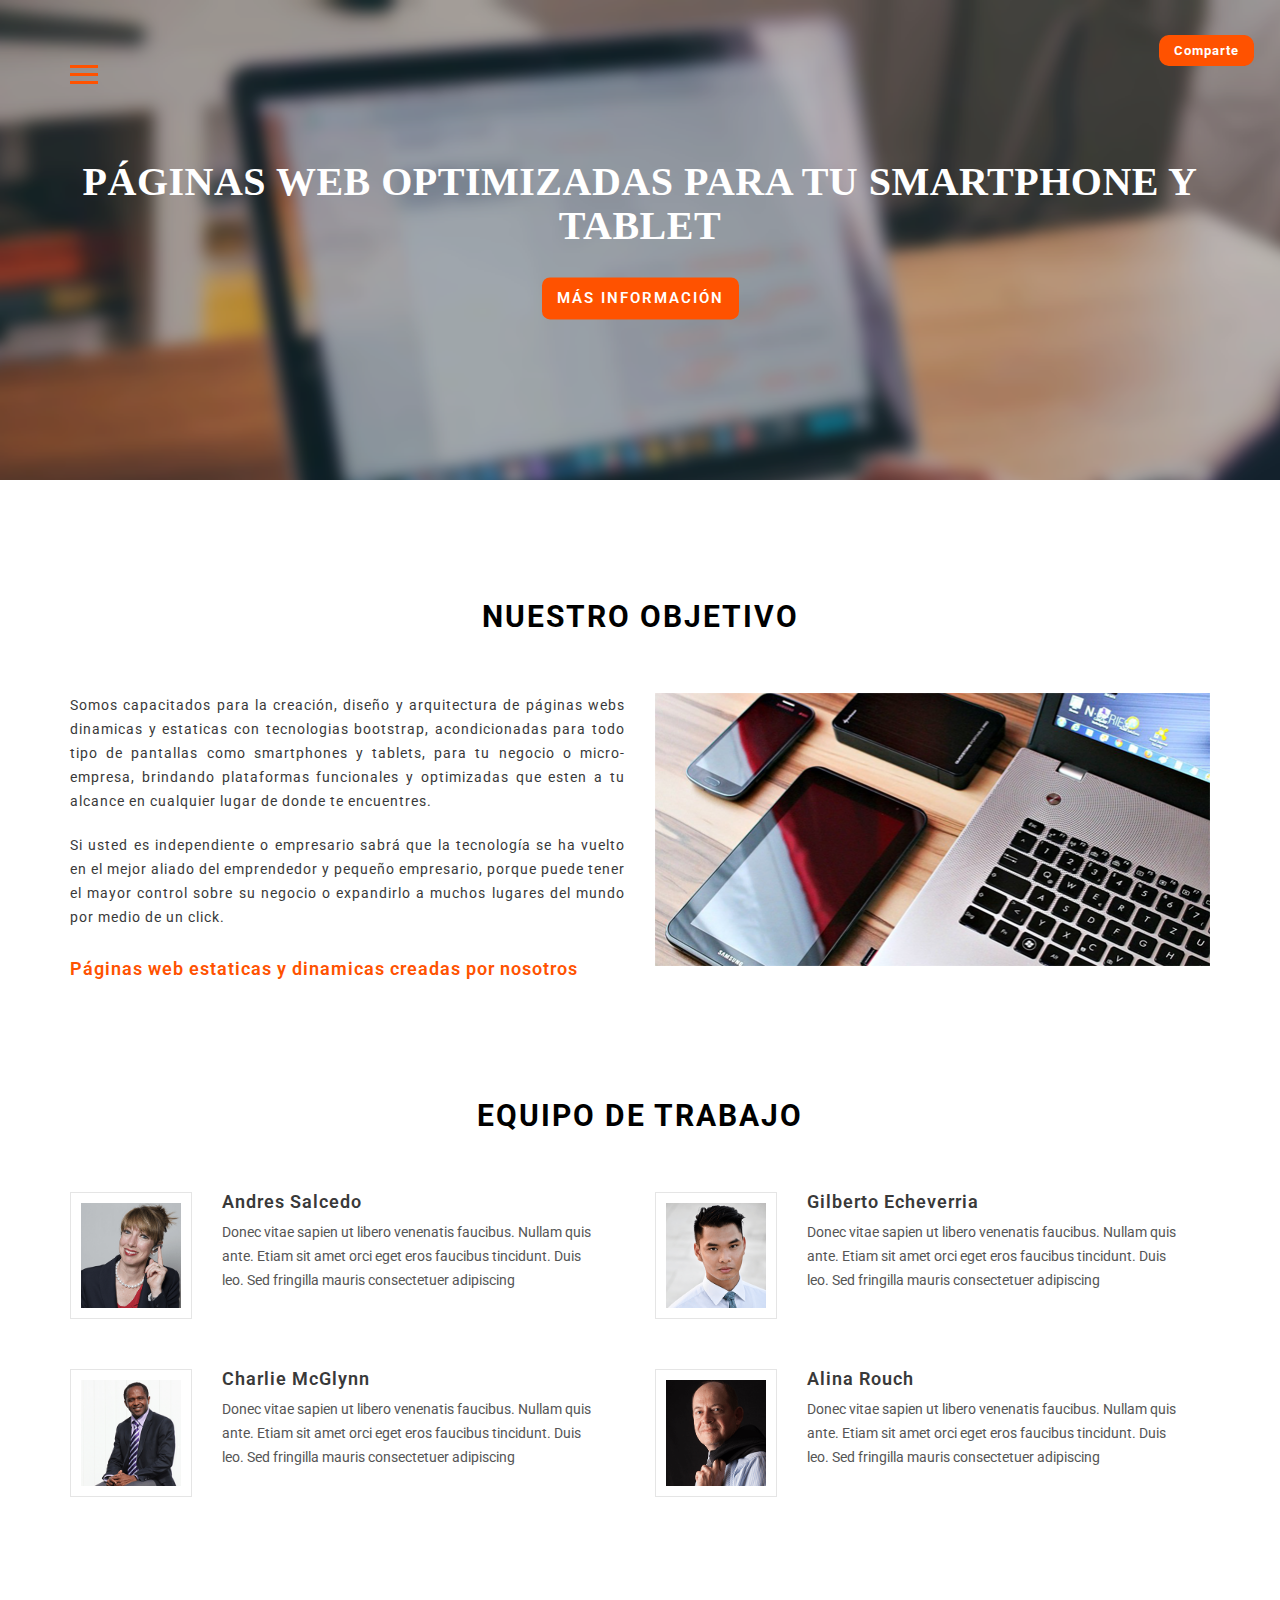
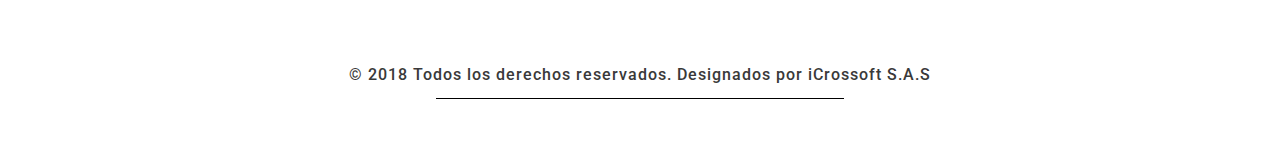
==== about.html @ 191d3e86 "" ====
<!--Template Name: Company iCrossoft S.A.S
File Name: index.html
Author Name: iCrossoft S.A.S-->


<!DOCTYPE html>
<html lang="en">
    <head>
        <meta charset="utf-8">
        <meta http-equiv="X-UA-Compatible" content="IE=edge">
        <meta name="viewport" content="width=device-width, initial-scale=1.0">
        <link rel="icon" href="images/planet.png"/>
        <title>iCrossoft</title>

        <link href="css/scrolling-nav.css" rel="stylesheet" media="all">
        <!-- Bootstrap core CSS -->
        <link href="css/bootstrap.min.css" rel="stylesheet">

        <!-- Custom styles for this template -->
        <link href="css/style.css" rel="stylesheet">
        <link href="css/responsive.css" rel="stylesheet">
        <script src="js/jquery.min.js" type="text/javascript"></script>
        <script src="js/bootstrap.min.js" type="text/javascript"></script>
        <script src="js/custom.js" type="text/javascript"></script>
    </head>
    <body id="myPage">
        <div class="section-page-wrap">
            <div class="share">
                <div class="icon first facebook"><i class="fa fa-facebook"></i></div>
                <div class="icon twitter"><i class="fa fa-twitter"></i></div>
                <div class="icon google-plus"><i class="fa fa-google-plus"></i></div>
                <div class="icon pinterest last"><i class="fa fa-pinterest-p"></i></div>
                <div class="label">Comparte</div>
            </div>
            <header class="top-nav-bar">
                <div id="toggle">
                    <div class="one"></div>
                    <div class="two"></div>
                    <div class="three"></div>
                </div>

                <div id="menu">
                    <ul class="menu-view list-unstyled">
                        <li><a href="index.html"><img src="images/icons/home.png" onmouseover="this.src = 'images/icons/home-hover.png'" onmouseout="this.src = 'images/icons/home.png'"></a></li>
                        <li class="active"><a><img src="images/icons/about-hover.png"></a></li>
                        <li><a href="portfolio.html"><img src="images/icons/portfolio.png" onmouseover="this.src = 'images/icons/portfolio-hover.png'" onmouseout="this.src = 'images/icons/portfolio.png'"></a></li>
                        <li><a href="contact.html"><img src="images/icons/contact.png" onmouseover="this.src = 'images/icons/contact-hover.png'" onmouseout="this.src = 'images/icons/contact.png'"></a></li>
                    </ul>
                </div>

            </header>
            <div class="banner-full-image">
                <div class="banner-title">
                    <h2 style="color: white; font-size: 40px;"><b><font FACE="trebuchet MS">PÁGINAS WEB OPTIMIZADAS PARA TU SMARTPHONE Y TABLET</font></b></h2><br><br>
                    <a class="btn btn-primary" href="#about">Más información</a>
                </div>
            </div>

            <!-------------About----------->
            <section id="about" class="section-padding">
                <div class="container">
                    <div class="text-head">
                        <h2>Nuestro objetivo</h2>
                    </div>
                    <div class="row">
                        <div class="col-lg-6 col-md-6 col-sm-7 col-xs-12">
                            <p class="desc-text" align='justify'>Somos capacitados para la creación, diseño y arquitectura de páginas webs dinamicas y estaticas con tecnologias bootstrap, acondicionadas para todo tipo
                                de pantallas como smartphones y tablets, para tu negocio o micro-empresa, brindando plataformas funcionales y optimizadas que esten a tu alcance en cualquier lugar de donde te encuentres. </p>
                            <p class="desc-text offspace-20" align='justify'>                                
                                Si usted es independiente o empresario sabrá que la tecnología se ha vuelto en el mejor aliado del emprendedor y pequeño empresario, porque puede tener el mayor 
                                control sobre su negocio o expandirlo a muchos lugares del mundo por medio de un click.</p>
                            <h4 class="user-title"><a href="portfolio.html">Páginas web estaticas y dinamicas creadas por nosotros</a></h4>
                        </div>
                        <div class="col-lg-6 col-md-6 col-sm-5 col-xs-12 add-space-mobileview">
                            <div class="image">
                                <img alt="user-image" class="img-responsive" src="images/multi.png">
                            </div>
                        </div>
                    </div>
                </div>
            </section>
            <section id="about-review" class="section-padding">
                <div class="container">
                    <div class="text-head">
                        <h2>Equipo de trabajo</h2>
                    </div>
                    <div class="about-review">
                        <h2 class="title-default"></h2>
                        <div class="list-about-review">
                            <div class="row">
                                <div class="col-md-6 col-sm-6 col-xs-12">
                                    <div class="item-about-review">
                                        <div class="about-review-thumb">
                                            <a href="#"><img alt="" src="images/cust1.png"></a>
                                        </div>
                                        <div class="about-info">
                                            <h3 class="title14"><a class="black" href="#">Andres Salcedo </a></h3>
                                            <p class="desc">Donec vitae sapien ut libero venenatis faucibus. Nullam quis ante. Etiam sit amet orci eget eros faucibus tincidunt. Duis leo. Sed fringilla mauris consectetuer adipiscing</p>
                                        </div>
                                    </div>
                                </div>
                                <div class="col-md-6 col-sm-6 col-xs-12">
                                    <div class="item-about-review">
                                        <div class="about-review-thumb">
                                            <a href="#"><img alt="" src="images/cust2.png"></a>
                                        </div>
                                        <div class="about-info">
                                            <h3 class="title14"><a class="black" href="#">Gilberto Echeverria</a></h3>
                                            <p class="desc">Donec vitae sapien ut libero venenatis faucibus. Nullam quis ante. Etiam sit amet orci eget eros faucibus tincidunt. Duis leo. Sed fringilla mauris consectetuer adipiscing</p>
                                        </div>
                                    </div>
                                </div>
                            </div>
                            <div class="row">
                                <div class="col-md-6 col-sm-6 col-xs-12">
                                    <div class="item-about-review">
                                        <div class="about-review-thumb">
                                            <a href="#"><img alt="" src="images/cust3.png"></a>
                                        </div>
                                        <div class="about-info">
                                            <h3 class="title14"><a class="black" href="#">Charlie McGlynn</a></h3>
                                            <p class="desc">Donec vitae sapien ut libero venenatis faucibus. Nullam quis ante. Etiam sit amet orci eget eros faucibus tincidunt. Duis leo. Sed fringilla mauris consectetuer adipiscing</p>
                                        </div>
                                    </div>
                                </div>
                                <div class="col-md-6 col-sm-6 col-xs-12">
                                    <div class="item-about-review last-item">
                                        <div class="about-review-thumb">
                                            <a href="#"><img alt="" src="images/cust4.png"></a>
                                        </div>
                                        <div class="about-info">
                                            <h3 class="title14"><a class="black" href="#">Alina Rouch</a></h3>
                                            <p class="desc">Donec vitae sapien ut libero venenatis faucibus. Nullam quis ante. Etiam sit amet orci eget eros faucibus tincidunt. Duis leo. Sed fringilla mauris consectetuer adipiscing</p>
                                        </div>
                                    </div>
                                </div>
                            </div>
                        </div>
                    </div>
                </div>
            </section>

            <!---footer--->
            <footer>
                <div class="container text-center">
                    <div class="copyright">
                        <!--Do not remove Backlink from footer of the template. To remove it you can purchase the Backlink-->
                        &copy; 2018 Todos los derechos reservados. Designados por iCrossoft S.A.S
                    </div>
                </div>
            </footer>
            <div id="back-to-top" style="display: none">
                <i class="fa fa-angle-double-up" aria-hidden="true"></i> Top
            </div>
        </div>
    </body>
</html>
---- css/scrolling-nav.css ----
body {
    width: 100%;
    height: 100%;
}

html {
    width: 100%;
    height: 100%;
}

@media(min-width:767px) {
    .navbar {
        padding: 40px 0;
        -webkit-transition: background .5s ease-in-out,padding .5s ease-in-out;
        -moz-transition: background .5s ease-in-out,padding .5s ease-in-out;
        transition: background .5s ease-in-out,padding .5s ease-in-out;
    }
    .top-nav-collapse {
        padding: 20px 0;
    }

}
---- css/style.css ----
/*
Template Name: Snappy
File Name: style.css
Author Name: ThemeVault
Author URI: http://www.themevault.net/
License URI: http://www.themevault.net/license/
*/


/* FONTS*/

@import url('https://fonts.googleapis.com/css?family=Oswald:400,500,600,700');
@import url('https://fonts.googleapis.com/css?family=Roboto:300,400,500,700,900');

@import '../fonts/font-awesome-4.7.0/css/font-awesome.min.css';


html {
    font-family: sans-serif;
    -ms-text-size-adjust: 100%;
    -webkit-text-size-adjust: 100%;
    font-size: 10px;
    -webkit-tap-highlight-color: transparent;
    margin: 0;
    padding: 0;
}

a, button {
    text-decoration: none;
    cursor: pointer;
}
a {
    color: inherit;
    -webkit-transition: color 0.3s ease;
    -moz-transition: color 0.3s ease;
    -ms-transition: color 0.3s ease;
    -o-transition: color 0.3s ease;
    transition: color 0.3s ease;
}
a:hover,
a:active,
a:focus {
    color: inherit;
    outline: none !important;
    text-decoration: none;
}

ul{
    margin: 0;
    padding: 0;
}
.form-control::-webkit-input-placeholder {
    color: #ff5200;
    opacity: 1;
}
.placeholder-fix:focus::-webkit-input-placeholder  {color:transparent !important; }
.placeholder-fix:focus::-moz-placeholder   {color:transparent !important;}
.placeholder-fix:-moz-placeholder   {color:transparent !important;}
.form-control:focus{

}
textarea:focus,textArea:focus,
input[type="text"]:focus,
input[type="password"]:focus,
input[type="datetime"]:focus,
input[type="datetime-local"]:focus,
input[type="date"]:focus,
input[type="month"]:focus,
input[type="time"]:focus,
input[type="week"]:focus,
input[type="number"]:focus,
input[type="email"]:focus,
input[type="url"]:focus,
input[type="search"]:focus,
input[type="tel"]:focus,
input[type="color"]:focus,
.uneditable-input:focus {   
    border-color: none;
    box-shadow: none !important;
    outline: 0 none;
    border-color: #ff5200 !important;
}

button,
input,
optgroup,
select,
textarea {
    color: inherit;
    font: inherit;
    margin: 0;
}
button:active,
button:focus {
    outline: none !important;
    text-decoration: none;
}
.section-page-wrap {
    overflow: hidden;
    position: relative;
}

/* typography */

body {
    margin: 0;
    color: #393939;
    font-family: 'Roboto', sans-serif;
    font-size: 13px;
    line-height: 1.1;
    background-color: #fff;
}
* {
    margin: 0;
    padding: 0;
}
h1,h2,h3,h4,h5,h6,p{
    margin: 0
}

/* buttons */

.btn {
    text-align: center;
    line-height: 1.1;
    border-radius: 0;
    color: #fff;
    position: relative;
}
.btn-secondary {
    background: #ff5200 none repeat scroll 0 0;
    font-size: 13px;
    font-weight: 600;
    letter-spacing: 1px;
    border: 2px solid rgba(0,0,0,0);
    padding: 13px 15px;
    text-transform: uppercase;
    transition: background 0.3s ease-in-out 0s;
}
.btn-secondary:hover {
    color: #fff;
}

.btn-primary {
    background: #ff5200 none repeat scroll 0 0;
    border: medium none;
    border-radius: 8px;
    font-size: 15px;
    font-weight: 600;
    letter-spacing: 2px;
    padding: 13px 15px;
    text-transform: uppercase;
    transition: background 0.3s ease-in-out 0s;
}
.btn-primary:hover {
    background: #393939;
    border-color: #38300a;
}
.btn-primary.focus, .btn-primary:focus {
    background: #393939;
    border-color: #393939;
}

.btn-submit {
    display: block;
    width: 100%;
    padding: 16px;
    font-size: 13px;
    font-weight: 600;
    letter-spacing: 1.3px;
    color: #fff;
    -webkit-transition: background 0.3s ease-in-out;
    -moz-transition: background 0.3s ease-in-out;
    -ms-transition: background 0.3s ease-in-out;
    -o-transition: background 0.3s ease-in-out;
    transition: background 0.3s ease-in-out;
}

/*toggle menu*/
.top-nav-bar {
    left: 70px;
    position: absolute;
    top: 60px;
    z-index: 99999;
}
#toggle {
    cursor: pointer;
    width: 28px;
    margin-bottom: 25px;
}

#toggle div {
    width: 100%;
    height: 3px;
    background: #ff5200;
    margin: 5px auto;
    transition: all 0.3s;
    backface-visibility: hidden;
}

#toggle.on .one {
    transform: rotate(45deg) translate(4px, 4px);
}

#toggle.on .two {
    opacity: 0;
}

#toggle.on .three {
    transform: rotate(-45deg) translate(7px, -8px);
}

#menu {

    display: none;
}

.menu-view li a {
    display: inline-block;
    padding-top: 25px;
    padding-bottom: 25px;
}



/*banner*/
.banner-full-image {
    background: rgba(0, 0, 0, 0) url("../images/mac.png") no-repeat scroll center top / cover ;
    background-attachment: fixed;
    height: 480px;
    position: relative;
}
.banner-full-image::after {
    background-color: rgba(0, 0, 0, 0.2);
    content: "";
    display: block;
    height: 100%;
    left: 0;
    position: absolute;
    top: 0;
    width: 100%;
    z-index: 1;
}
.banner-title {
    color: #fff;
    display: block;
    left: 50%;
    position: absolute;
    text-align: center;
    top: 50%;
    transform: translate(-50%, -50%);
    width: 100%;
    z-index: 2;
}

.banner-title > h1 {
    color: #fff;
    font-family: Oswald;
    font-size: 40px;
    font-weight: 700;
    letter-spacing: 4px;
    line-height: 1.3;
    text-transform: uppercase;
    margin-bottom: 50px;
}

/*gallery block*/
.port-image {
    position: relative;
}
.overlay {
    position: absolute;
    bottom: 0;
    left: 100%;
    right: 0;
    background-color: rgba(221,221,221,0.6);
    overflow: hidden;
    width: 0;
    height: 100%;
    transition: .5s ease;
}

.port-image:hover .overlay {
    width: 100%;
    left: 0;
}
.text {
    left: 50%;
    overflow: hidden;
    position: absolute;
    top: 50%;
    transform: translate(-50%, -50%);
}
#gallery-block .row > .gallery-list {
    margin-bottom: 30px;
}
#gallery-block .row > .gallery-list:nth-last-child(-n+3){
    margin-bottom: 0px;
}


/*section padd*/
.section-padding{
    padding-top: 120px;
}
.offspace-125 {
    margin-top: 125px;
}
.offspace-90{
    margin-top: 90px;
}
.offspace-80{
    margin-top: 80px;
}
.offspace-60{
    margin-top: 60px;
}
.offspace-45{
    margin-top: 45px;
}
.divider-50 {
    border: medium none;
    clear: both;
    margin: 0;
    padding: 0;
    position: relative;
    height: 50px;
}

/*contact*/
.maintitle, .wrapactiondefault {
    background: rgba(0, 0, 0, 0) url("../images/sep-line.png") repeat scroll left top;
}
.maintitle {
    font-size: 19px;
    font-weight: 600;
    letter-spacing: 1px;
    line-height: 1;
    margin: 0 0 30px;
    padding: 0;
}
.maintitle span {
    background: #fff none repeat scroll 0 0;
    padding-right: 10px;
    text-transform: uppercase;
}
#contact dd span {
    font-weight: 500;
    color: #ff5200;
    margin-right: 5px;
}
#contact dd a:hover{
    color:#ff5200; 
}
#contact dd {
    margin-top: 5px;
}
#contact .form-control {
    background: transparent none repeat scroll 0 0;
    border: 2px solid #393939;
    box-shadow: none !important;
    /*font-family: "Montserrat",arial,sans-serif;*/
}
#contact .form-control {
    border-radius: 0px;
    box-shadow: 0 1px 1px rgba(0, 0, 0, 0.075) inset;
    color: #555555;
    display: block;
    font-size: 14px;
    height: 50px;
    line-height: 1.42857;
    padding: 14px 12px;
    transition: border-color 0.15s ease-in-out 0s, box-shadow 0.15s ease-in-out 0s;
    width: 100%;
}
#contact textarea {
    height: 180px !important;
}
#contact .form-control:hover, #contact .form-control:focus, #contact .form-control:active {
    border: 2px solid #ff5200;
    box-shadow: none !important;
    outline: medium none;
}
#contact .form-group {
    margin-bottom: 30px;
}
/*about*/
.text-head h2 {
    color: #000;
    font-size: 30px;
    font-weight: 700;
    letter-spacing: 2px;
    margin-bottom: 60px;
    text-align: center;
    text-transform: uppercase;
}
.user-title {
    color: #ff5200;
    font-weight: 600;
    letter-spacing: 1px;
    margin-top: 30px;
    text-transform: none;
}
h2 {
    color: #393939;
    letter-spacing: 0.5px;
}
.port-title {
    background-color: #fff;
    bottom: 0;
    color: #ff5200;
    font-size: 18px;
    font-weight: 600;
    letter-spacing: 1px;
    padding: 10px 25px;
    position: absolute;
    right: 15px;
    text-transform: uppercase;
}


.desc-text {
    color: #393939;
    font-size: 14px;
    font-weight: 400;
    letter-spacing: 1px;
    line-height: 24px;
}
.tb-space {
    margin: 20px 0;
}
.desc-text + .desc-text {
    margin-top: 20px;
}
.item-about-review {
    display: table;
    margin-bottom: 50px;
}
.about-review-thumb {
    display: table-cell;
    width: 100px;
}
.about-review-thumb a {
    border: 1px solid #e5e5e5;
    display: block;
    overflow: hidden;
    padding: 10px;
    transition: all 0.5s ease-out 0s;
}
.about-review-thumb a img {
    transition: all 0.5s ease-out 0s;
    max-width: 100px;
}
.about-review-thumb a:hover {
    border-color: #ff5200;
}
.about-review-thumb a:hover img {
    transform: scale(1.15);
}
.about-info {
    display: table-cell;
    padding: 0 30px;
    vertical-align: top;
}
.title14 {
    font-size: 18px;
    font-weight: 600;
    letter-spacing: 1px;
    margin-bottom: 8px;
    text-transform: capitalize;
}
.title14 a:hover {
    color: #ff5200;
}
.desc {
    color: #555;
    line-height: 24px;
    font-size: 14px;
}



/*footer*/
footer{
    margin-top: 65px;
    padding: 55px 0;
    color: #393939;

}
.copyright {
    display: inline-block;
    font-size: 15.5px;
    font-weight: 500;
    letter-spacing: 1px;
    padding-bottom: 15px;
    position: relative;
    text-align: center;
}
.copyright::after {
    background-color: #000;
    bottom: 0;
    content: "";
    height: 1px;
    left: 0;
    margin-left: 15%;
    position: absolute;
    width: 70%;
}
.copyright a{
    color: #ff5200;
}
.copyright a:hover{
    color: #38300a;
}


/*instafeed images*/
#instafeed .likes {
    background: rgba(0,0,0, 0.5) none repeat scroll 0 0;
    color: #ffffff;
    display: flex;
    flex-direction: column;
    font-family: sans-serif;
    font-size: 1em;
    height: 100%;
    justify-content: center;
    left: 0;
    opacity: 0;
    position: absolute;
    right: 0;
    text-align: center;
    text-shadow: 0 1px rgba(0, 0, 0, 0.5);
    top: 0;
    transition: opacity 100ms ease 0s;
    width: 100%;
}
#instafeed a img{
    max-width: 100%;
}
.insta-image {
    max-width: 150px;
    position: relative;
}
#instafeed a:hover .likes {
    opacity:1;
}
.animated.flipInX {
    display: block;
    /*float: left;*/
    position: relative;
}
#instafeed > div{
    padding-left: 0px;
    padding-right: 0px;
}
.insta-image-list #instafeed > div:nth-child(-n+6){
    margin-bottom: 40px;
}


/* PRELOADER */
#page-preloader {
    background:  rgba(0,0,0,0.9);
}
#page-preloader {
    bottom: 0;
    height: 100%;
    left: 0;
    position: fixed;
    right: 0;
    top: 0;
    width: 100%;
    z-index: 100500;
}


.preloaderjs .spinner {
    display: none !important;
}
.loader-wrap {
    position: absolute;
    left: 50%;
    top: 50%;
    margin: -20px 0 0 -20px;
}
.loader-wrap > span {
    display: block;
}
.preloaderjs#page-preloader {
    background: rgba(46, 46, 46, 0.99) !important;
}
#page-preloader {
    position: fixed;
    z-index: 100500;
    top: 0;
    right: 0;
    bottom: 0;
    left: 0;
    width: 100%;
    height: 100%;
}
#page-preloader .spinner {
    position: absolute;
    z-index: 1001;
    top: 50%;
    left: 50%;
    display: block;
    width: 100px;
    height: 100px;
    margin-top: -50px;
    margin-left: -50px;
    -webkit-animation: spin 2.5s infinite linear;
    animation: spin 2.5s infinite linear;
    border: 4px double transparent;
    border-top-color: #e7e4d7;
    border-radius: 50%;
}
#page-preloader .spinner:before,
#page-preloader .spinner:after {
    position: absolute;
    content: '';
    border-radius: 50%;
}
#page-preloader .spinner:before {
    top: 5px;
    right: 5px;
    bottom: 5px;
    left: 5px;
    -webkit-animation: spin 2s infinite linear;
    animation: spin 2s infinite linear;
    border: 4px double transparent;
    border-top-color: #71383e;
}
#page-preloader .spinner:after {
    top: 15px;
    right: 15px;
    bottom: 15px;
    left: 15px;
    -webkit-animation: spin 1s infinite linear;
    animation: spin 1s infinite linear;
    border: 4px double transparent;
    border-top-color: #efa96b;
}
@-webkit-keyframes spin {
    0% {
        -webkit-transform: rotate(0);
        transform: rotate(0);
    }
    100% {
        -webkit-transform: rotate(360deg);
        transform: rotate(360deg);
    }
}
@keyframes spin {
    0% {
        -webkit-transform: rotate(0);
        transform: rotate(0);
    }
    100% {
        -webkit-transform: rotate(360deg);
        transform: rotate(360deg);
    }
}
.loader02 {
    width: 56px;
    height: 56px;
    border: 8px solid white;
    border-top-color: #fff;
    border-radius: 50%;
    position: relative;
    animation: loader-rotate 1s linear infinite;
    top: 50%;
    margin: -28px auto 0 auto;
}
.loader02 {
    border-top-color: #ff5200 !important;
}
@keyframes loader-rotate {
    0% {
        transform: rotate(0);
    }
    100% {
        transform: rotate(360deg);
    }
}

#back-to-top {
    bottom: 50px;
    color: #df5333;
    cursor: pointer;
    font-size: 17px;
    position: fixed;
    right: 10px;
    text-align: center;
}
#back-to-top:hover {
    color: #000;
}
#back-to-top i {
    font-size: 35px;
    vertical-align: sub;
}

/*share buttons*/
.social-control-box {
    -webkit-transform: translateY(-50%) rotate(90deg) translateX(-50%);
    transform: translateY(-50%) rotate(90deg) translateX(-50%);
}
.share {
    cursor: default;
    display: inline-block;
    margin: 0 0.5em;
    padding: 0;
    position: fixed;
    right: 20px;
    text-align: center;
    top: 35px;
    z-index: 99999;
}
.follow:hover .label, .share:hover .label {
    opacity: 0;
    -webkit-transition: opacity .5s .125s ease-out;
    transition: opacity .5s .125s ease-out;
}
.follow:hover .icon, .share:hover .icon {
    border-radius: 50%;
    margin: 0 0;
}

.icon, .label {
    background-color: #ff5200;
    line-height: 2.4em;
}

.label {
    border-radius: 1rem;
    font-size: 13px;
    font-weight: 700;
    left: 0;
    letter-spacing: 1px;
    opacity: 1;
    pointer-events: none;
    position: absolute;
    right: 0;
    text-transform: capitalize;
    top: 0;
    transition: opacity 0.5s ease-out 0.75s;
    padding: 0;
}
.icon {
    border-radius: 0;
    cursor: pointer;
    display: inline-block;
    height: 2.4em;
    margin: 0 -.5em;
    -webkit-transition: background-color .5s ease-out, border-radius .5s .25s ease-out, margin .5s .25s ease-out;
    transition: background-color .5s ease-out, border-radius .5s .25s ease-out, margin .5s .25s ease-out;
    width: 2.4em;
    color: #fff;
}
.facebook {
    background-color: #31b0d5;
}
.twitter {
    background-color: #00aced;
}
.google-plus {
    background-color: #dd4b39;
}
.pinterest {
    background-color: #cb2027;
}
.icon.first {
    border-bottom-left-radius: 1em;
    border-top-left-radius: 1em;
    margin-left: 0;
}
.icon.last {
    border-bottom-right-radius: 1em;
    border-top-right-radius: 1em;
    margin-right: 0;
}
.icon:hover {
   color: #fff;
}



/*preload*/
#preloader-container {
    background: #fff;
    height: 100%;
    position: fixed;
    width: 100%;
    z-index: 9999;
}
.preloader {
    height: 60px;
    left: 50%;
    margin-left: -50px;
    margin-top: -31px;
    position: absolute;
    text-align: center;
    top: 50%;
    width: 100px;
}
.preloader span {
    animation-direction: alternate;
    animation-duration: 1s;
    animation-iteration-count: infinite;
    animation-name: bubble-anim;
    background: #ff5200;
    border-radius: 60px;
    display: inline-block;
    height: 13px;
    margin: 31px auto;
    vertical-align: middle;
    width: 13px;
}
.bubble-01 {
    animation-delay: 0s;
}
.bubble-02 {
    animation-delay: 0.2s;
}
.bubble-03 {
    animation-delay: 0.4s;
}
@keyframes bubble-anim {
0% {
    background-color: #ff5200;
    height: 13px;
    transform: translateY(0px);
    width: 13px;
}
100% {
    background-color: #ff5200;
    height: 30px;
    transform: translateY(-26px);
    width: 30px;
}
}
---- css/responsive.css ----
/*
Template Name: Snappy
File Name: responsive.css
Author Name: ThemeVault
Author URI: http://www.themevault.net/
License URI: http://www.themevault.net/license/
*/

/* Landscape phones and smaller */

@media (min-width: 1199px) and (max-width: 1240px) {}

@media (min-width: 1199px) {

}

@media (min-width: 768px) and (max-width: 991px) {}

@media (max-width: 991px) {
    .banner-title > h1 {
        font-size: 35px;
        margin-bottom: 45px;
    }
    footer {
        margin-top: 55px;
        padding: 45px 0;
    }
    .section-padding {
        padding-top: 60px;
    }
    .text-head h2 {
        font-size: 26px;
        margin-bottom: 40px;
    }
    .port-title {
        font-size: 16px;
        padding: 6px 18px;
    }
    .insta-image-list #instafeed > div:nth-child(-n+8){
        margin-bottom: 30px;
    }
}

@media (max-width: 767px) {
    .section-padding {
        padding-top: 50px;
    }
    .text-head h2 {
        font-size: 24px;
        letter-spacing: 1px;
        margin-bottom: 30px;
    }
    .desc-text {
        font-size: 13.5px;
        letter-spacing: 0.5px;
        line-height: 22px;
    }
    .top-nav-bar {
        left: 25px;
        top: 20px;
    }
    .menu-view li{
        float: left;
    }
    .menu-view li + li {
        margin-left: 25px;
    }
    .menu-view li a {
        padding-bottom: 10px;
        padding-top: 10px;
    }
    .user-title {
        margin-bottom: 20px;
        margin-top: 20px;
    }
    .banner-full-image {
        height: 420px;
    }
    .banner-title > h1 {
        font-size: 30px;
        letter-spacing: 3px;
        margin-bottom: 35px;
    }
    .btn-primary {
        font-size: 14px;
        padding: 12px 15px;
    }
    .image img{
        margin-left: auto;
        margin-right: auto;
    }
    .maintitle {
        font-size: 16px;
    }
    #contact .form-control {
        font-size: 13px;
        height: 40px;
        padding: 5px 10px;
    }
    #contact .form-group {
        margin-bottom: 25px;
    }
    .port-image {
        max-width: 364px;
    }
    #gallery-block .row > .gallery-list , #gallery-block .row > .gallery-list:nth-last-child(-n+3){
        margin-bottom: 20px;
    }
    #gallery-block .row > .gallery-list:nth-last-child(-n+1) {
        margin-bottom: 0;
    }
    #contactform {
        margin-bottom: 35px;
    }
    .insta-image-list #instafeed > div:nth-child(-n+10){
        margin-bottom: 20px;
    }
    #instafeed > div{
        padding-left: 10px;
        padding-right: 10px;
    }
    .copyright {
        font-size: 14px;
    }
    footer {
        margin-top: 0;
        padding: 56px 0 29px;
    }

}

@media (min-width: 640px) and (max-width: 767px) {
    .desc-text {
        font-size: 14px;
        letter-spacing: 1px;
        line-height: 24px;
    }
    .width-set-60 {
        width: 60%;
    }
    .width-set-40 {
        width: 40%;
    }
    #instafeed > div {
        width: 25% !important;
    }

}

@media (min-width: 361px) and (max-width: 767px) {
    .gallery-list {
        width: 50%;
    }
    .port-title {
        font-size: 13px;
        padding: 5px 10px;
    }


}
@media (min-width: 480px) and (max-width: 767px) {
    #instafeed > div {
        width: 33.33%;
    }
}

@media (max-width: 400px) {
    .section-padding {
        padding-top: 40px;
    }
    .text-head h2 {
        font-size: 22px;
        margin-bottom: 25px;
    }
    .maintitle {
        font-size: 15px;
    }
    .desc-text {
        font-size: 13px;
    }
    .desc-text + .desc-text {
        margin-top: 15px;
    }
    .banner-full-image {
        height: 400px;
    }
    .banner-title > h1 {
        font-size: 25px;
        letter-spacing: 2px;
        margin-bottom: 30px;
    }
    .item-about-review {
        margin-bottom: 35px;
    }
    .title14 {
        font-size: 17px;
    }
    .about-info {
        padding: 0 15px;
    }
    .about-review-thumb {
        width: 60px;
    }
    .about-review-thumb a img {
        max-width: 60px;
    }
    .btn-primary {
        font-size: 13px;
        letter-spacing: 1px;
        padding: 10px 12px;
    }

    .copyright {
        font-size: 13px;
    }
    .copyright a {
        display: block;
        margin-top: 2px;
    }
}
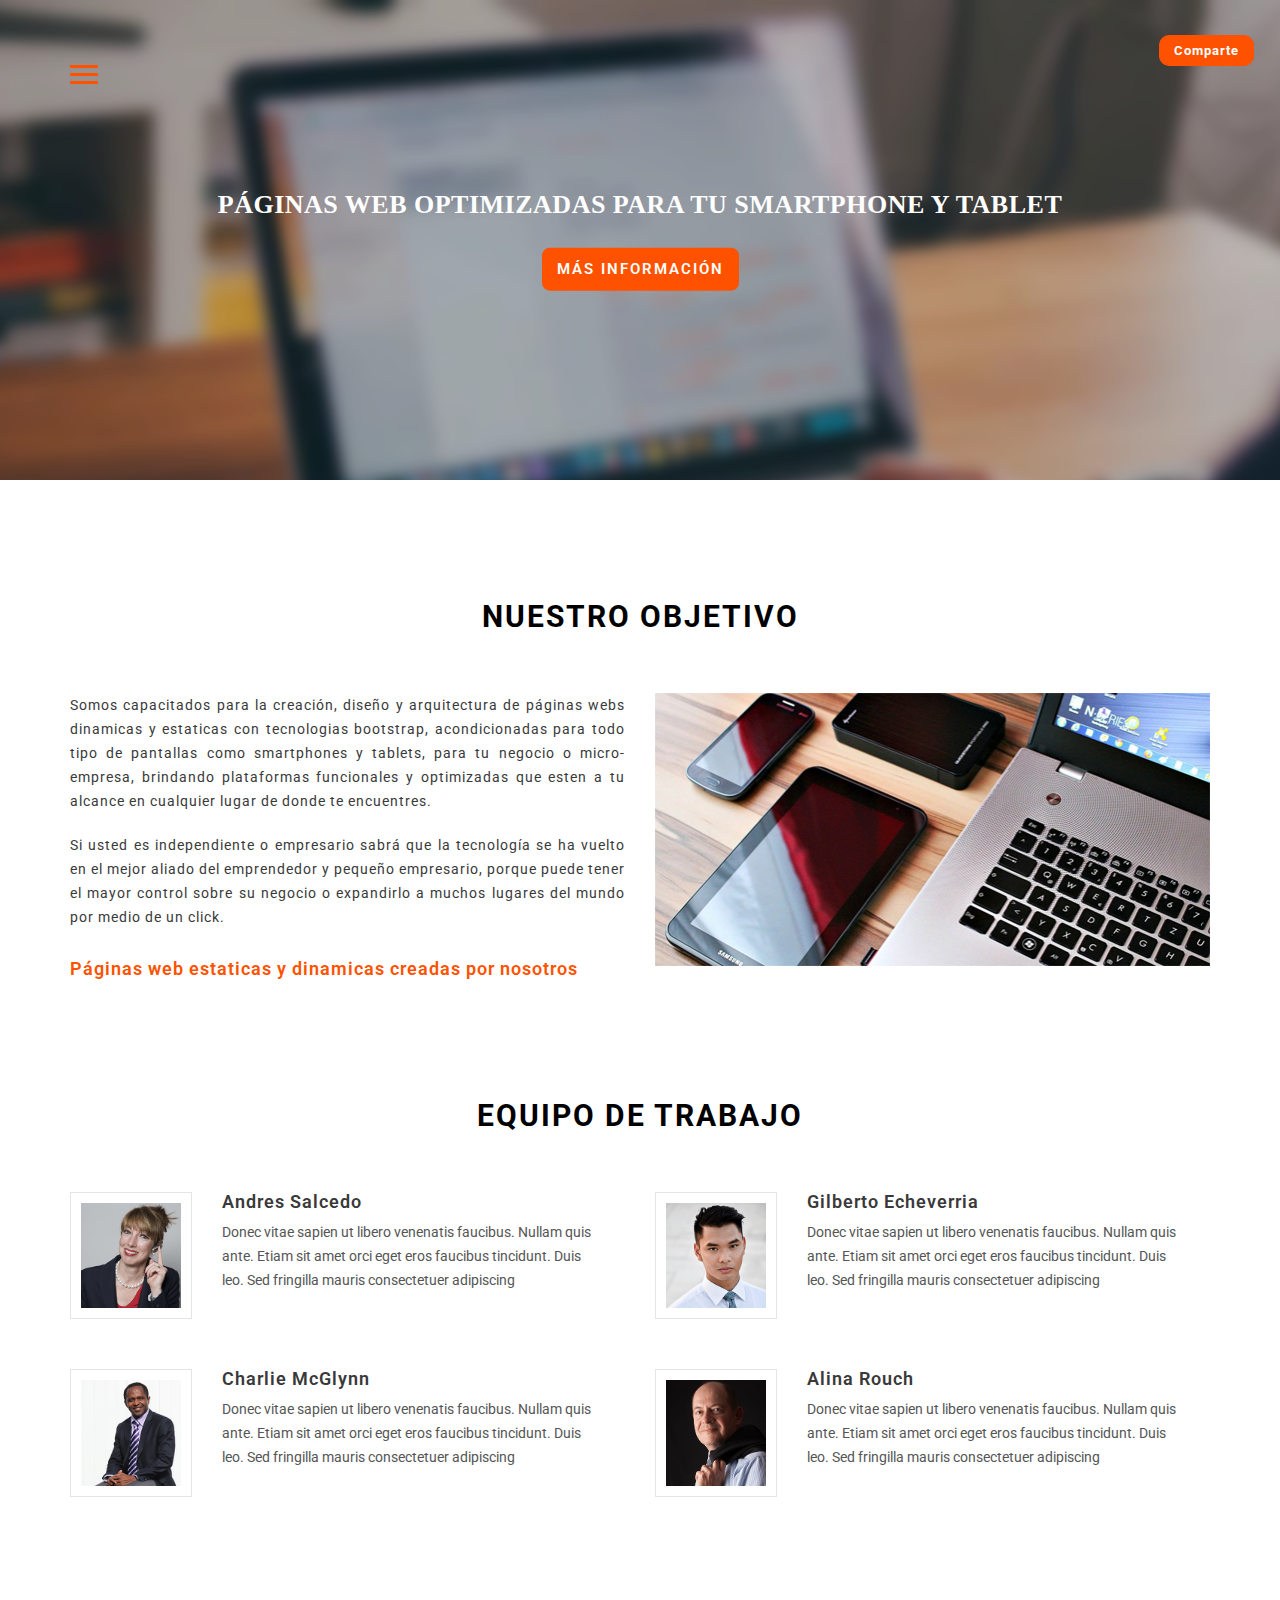
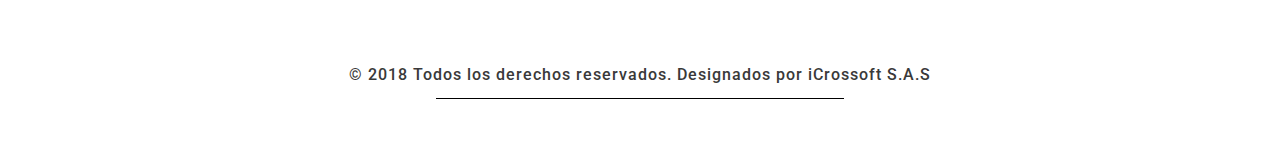
==== commit 017e84e4: "" ====
--- a/about.html
+++ b/about.html
@@ -51,7 +51,7 @@
             </header>
             <div class="banner-full-image">
                 <div class="banner-title">
-                    <h2 style="color: white; font-size: 40px;"><b><font FACE="trebuchet MS">PÁGINAS WEB OPTIMIZADAS PARA TU SMARTPHONE Y TABLET</font></b></h2><br><br>
+                    <h2 style="color: white; font-size: 26px;"><b><font FACE="trebuchet MS">PÁGINAS WEB OPTIMIZADAS PARA TU SMARTPHONE Y TABLET</font></b></h2><br><br>
                     <a class="btn btn-primary" href="#about">Más información</a>
                 </div>
             </div>
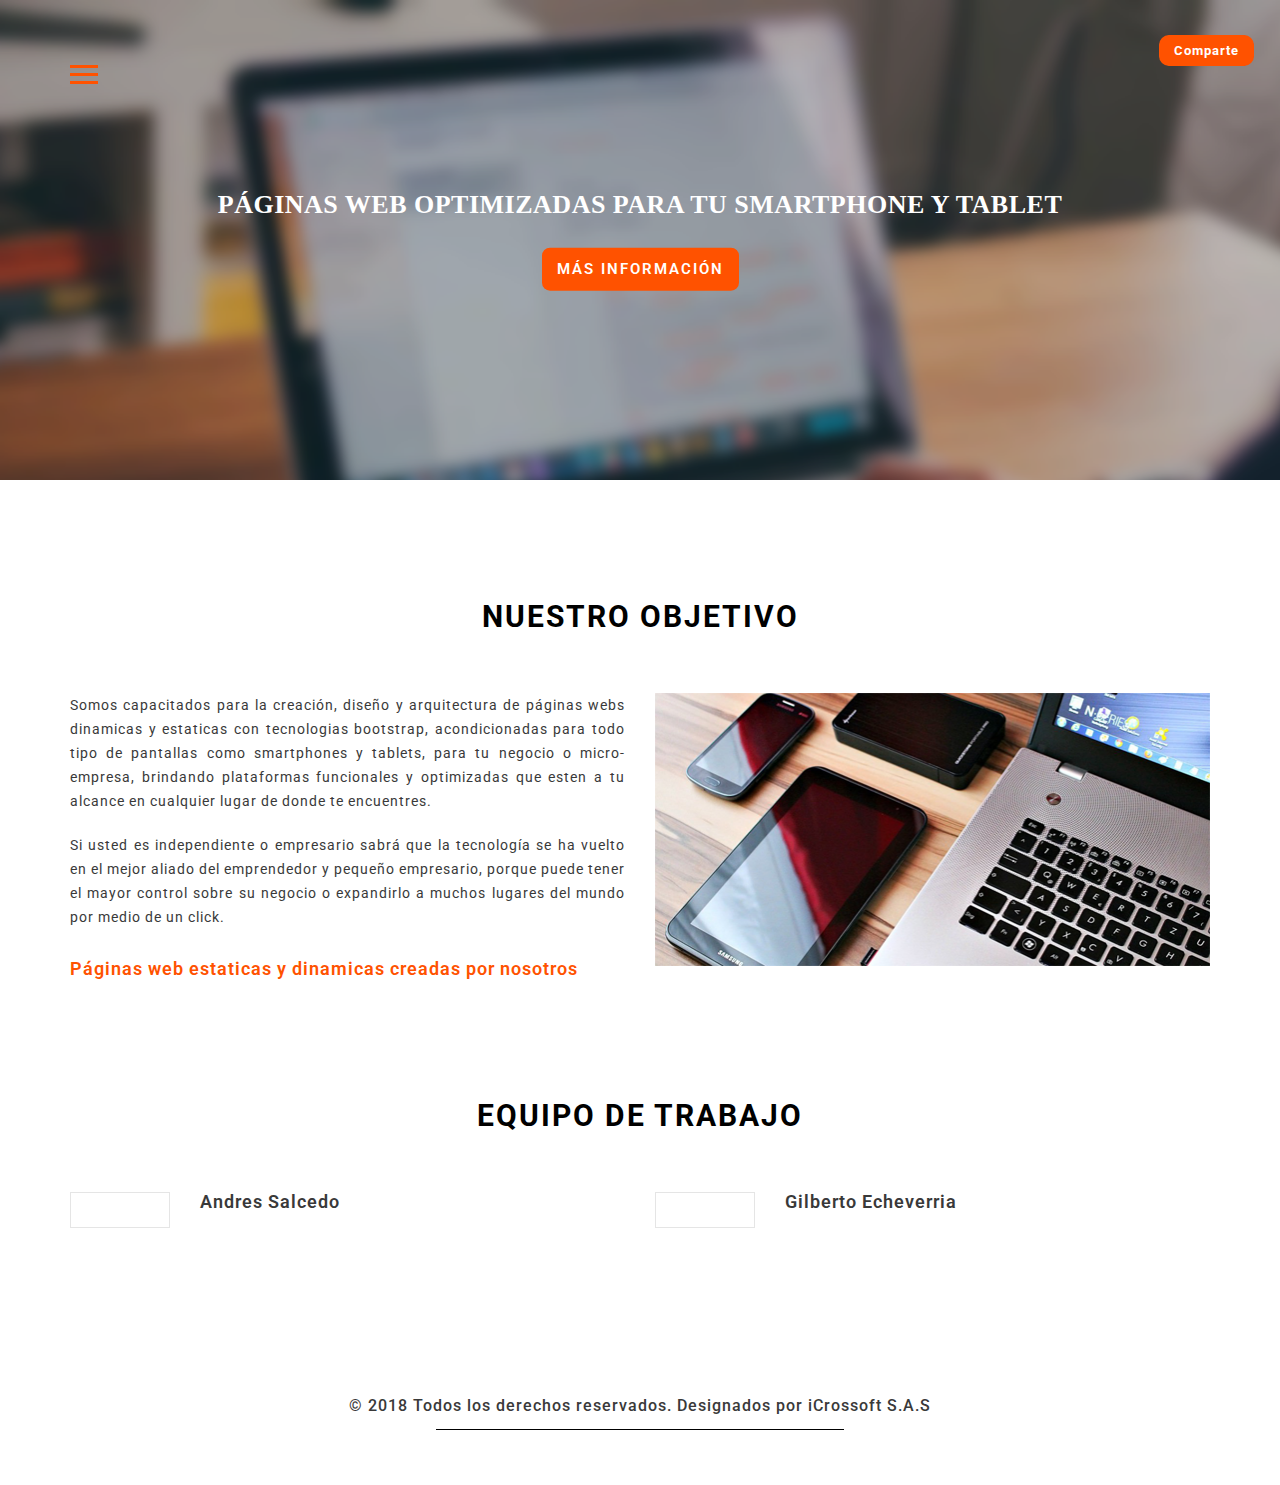
==== commit ae9617ed: "" ====
--- a/about.html
+++ b/about.html
@@ -91,27 +91,27 @@
                                 <div class="col-md-6 col-sm-6 col-xs-12">
                                     <div class="item-about-review">
                                         <div class="about-review-thumb">
-                                            <a href="#"><img alt="" src="images/cust1.png"></a>
+                                            <a href="#"><img alt="" src="images/"></a>
                                         </div>
                                         <div class="about-info">
                                             <h3 class="title14"><a class="black" href="#">Andres Salcedo </a></h3>
-                                            <p class="desc">Donec vitae sapien ut libero venenatis faucibus. Nullam quis ante. Etiam sit amet orci eget eros faucibus tincidunt. Duis leo. Sed fringilla mauris consectetuer adipiscing</p>
+                                            <p class="desc"></p>
                                         </div>
                                     </div>
                                 </div>
                                 <div class="col-md-6 col-sm-6 col-xs-12">
                                     <div class="item-about-review">
                                         <div class="about-review-thumb">
-                                            <a href="#"><img alt="" src="images/cust2.png"></a>
+                                            <a href="#"><img alt="" src="images/"></a>
                                         </div>
                                         <div class="about-info">
                                             <h3 class="title14"><a class="black" href="#">Gilberto Echeverria</a></h3>
-                                            <p class="desc">Donec vitae sapien ut libero venenatis faucibus. Nullam quis ante. Etiam sit amet orci eget eros faucibus tincidunt. Duis leo. Sed fringilla mauris consectetuer adipiscing</p>
+                                            <p class="desc"></p>
                                         </div>
                                     </div>
                                 </div>
                             </div>
-                            <div class="row">
+                            <!--<div class="row">
                                 <div class="col-md-6 col-sm-6 col-xs-12">
                                     <div class="item-about-review">
                                         <div class="about-review-thumb">
@@ -134,7 +134,7 @@
                                         </div>
                                     </div>
                                 </div>
-                            </div>
+                            </div>-->
                         </div>
                     </div>
                 </div>
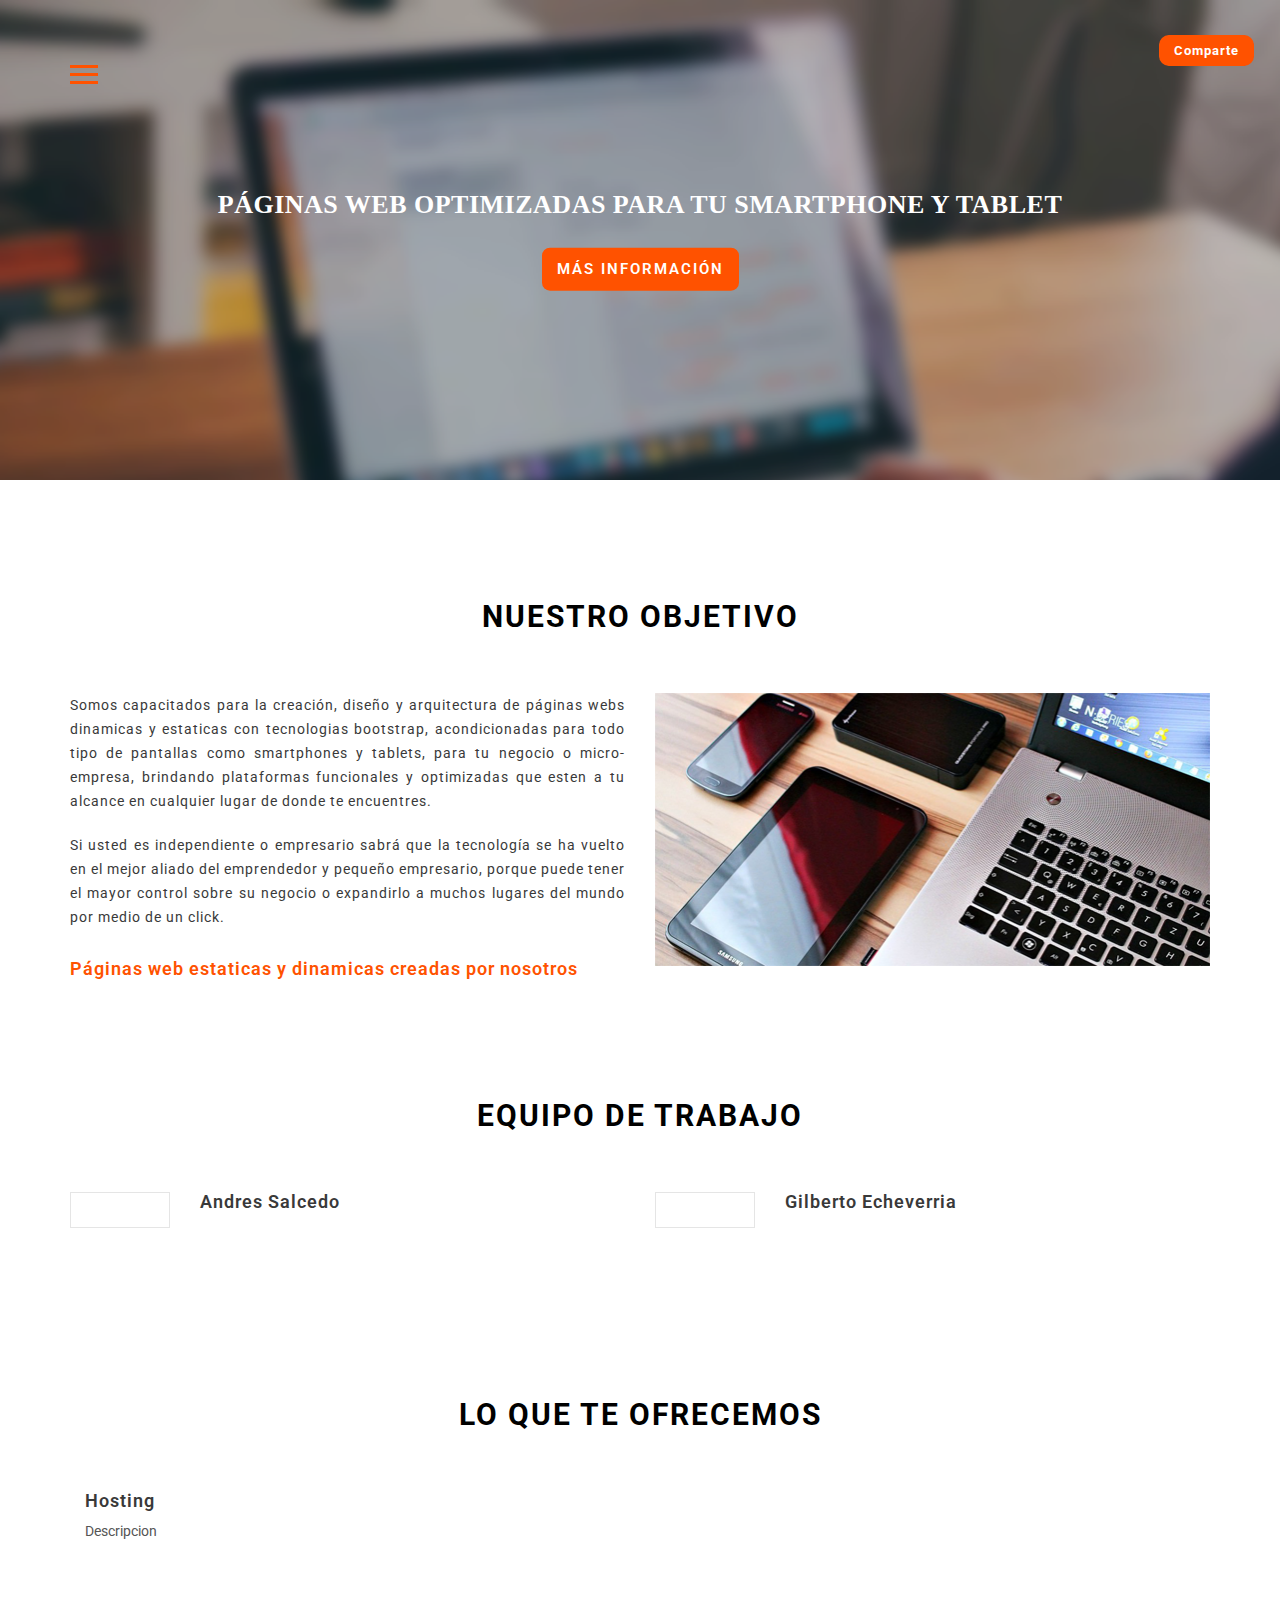
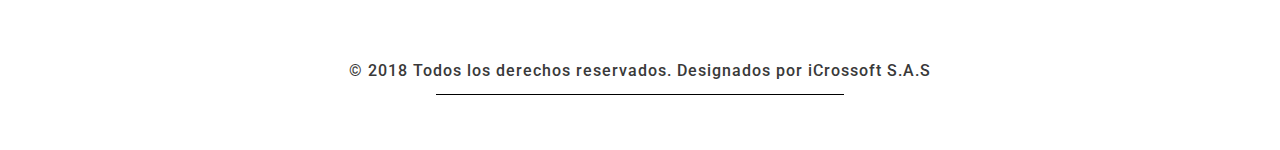
==== commit 3966c1b1: "" ====
--- a/about.html
+++ b/about.html
@@ -140,6 +140,18 @@
                 </div>
             </section>
 
+            <section id="about-review" class="section-padding">
+                <div class="container">
+                    <div class="text-head">
+                        <h2>LO QUE TE OFRECEMOS</h2>
+                    </div>
+                    <div class="col-md-6 col-sm-6 col-xs-12">
+                        <h3 class="title14">Hosting</h3>
+                        <p class="desc">Descripcion</p>
+                    </div>
+                </div>
+            </section>
+
             <!---footer--->
             <footer>
                 <div class="container text-center">
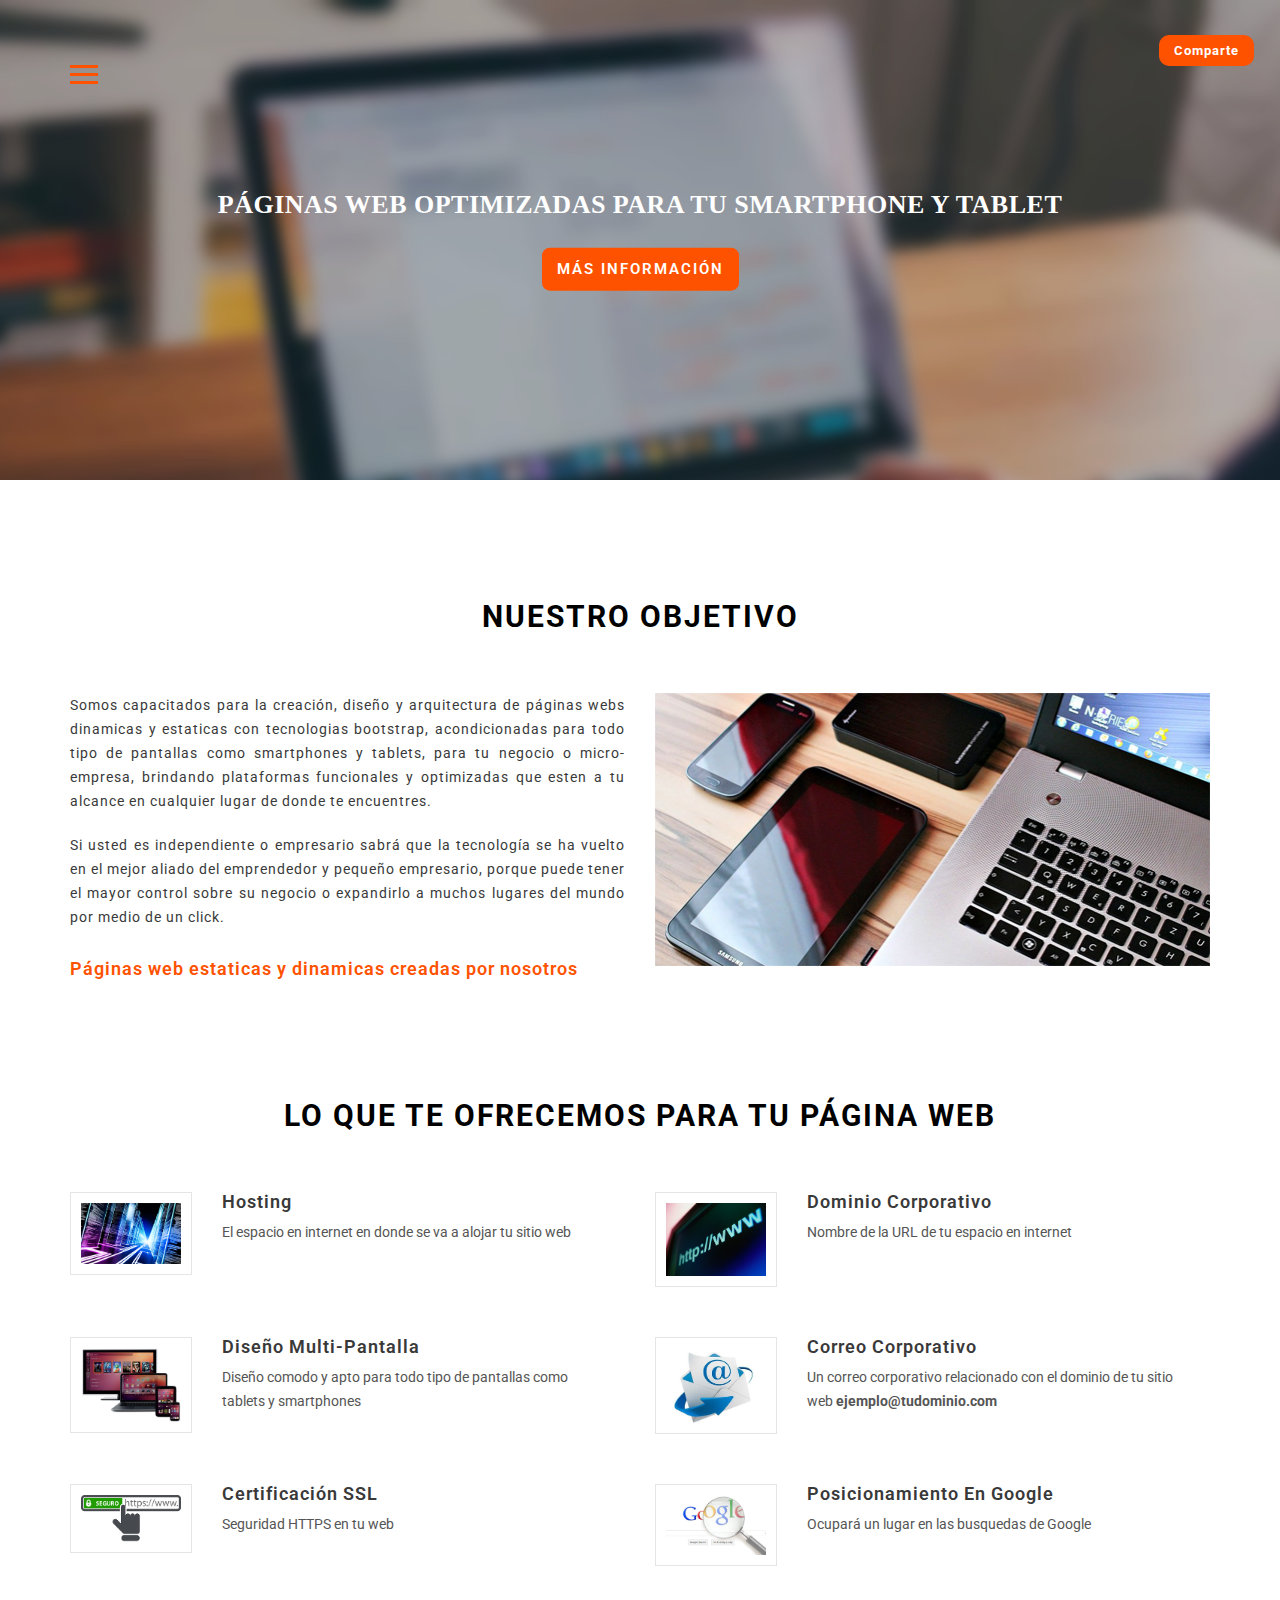
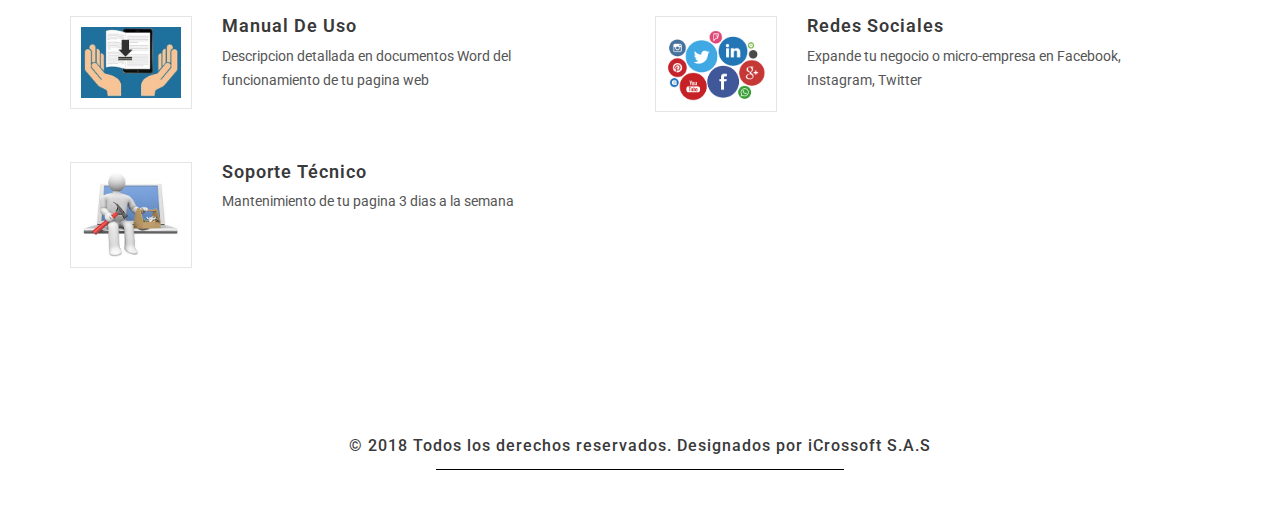
==== commit d9ea1e3b: "" ====
--- a/about.html
+++ b/about.html
@@ -82,7 +82,7 @@
             <section id="about-review" class="section-padding">
                 <div class="container">
                     <div class="text-head">
-                        <h2>Equipo de trabajo</h2>
+                        <h2>LO QUE TE OFRECEMOS PARA TU PÁGINA WEB</h2>
                     </div>
                     <div class="about-review">
                         <h2 class="title-default"></h2>
@@ -91,22 +91,99 @@
                                 <div class="col-md-6 col-sm-6 col-xs-12">
                                     <div class="item-about-review">
                                         <div class="about-review-thumb">
-                                            <a href="#"><img alt="" src="images/"></a>
-                                        </div>
-                                        <div class="about-info">
-                                            <h3 class="title14"><a class="black" href="#">Andres Salcedo </a></h3>
-                                            <p class="desc"></p>
-                                        </div>
-                                    </div>
-                                </div>
-                                <div class="col-md-6 col-sm-6 col-xs-12">
-                                    <div class="item-about-review">
-                                        <div class="about-review-thumb">
-                                            <a href="#"><img alt="" src="images/"></a>
-                                        </div>
-                                        <div class="about-info">
-                                            <h3 class="title14"><a class="black" href="#">Gilberto Echeverria</a></h3>
-                                            <p class="desc"></p>
+                                            <a><img alt="" src="images/111.png"></a>
+                                        </div>
+                                        <div class="about-info">
+                                            <h3 class="title14"><a class="black" href="#">Hosting </a></h3>
+                                            <p class="desc">El espacio en internet en donde se va a alojar tu sitio web</p>
+                                        </div>
+                                    </div>
+                                </div>
+                                <div class="col-md-6 col-sm-6 col-xs-12">
+                                    <div class="item-about-review">
+                                        <div class="about-review-thumb">
+                                            <a><img alt="" src="images/222.png"></a>
+                                        </div>
+                                        <div class="about-info">
+                                            <h3 class="title14"><a class="black" href="#">Dominio corporativo</a></h3>
+                                            <p class="desc">Nombre de la URL de tu espacio en internet</p>
+                                        </div>
+                                    </div>
+                                </div>
+                                <div class="col-md-6 col-sm-6 col-xs-12">
+                                    <div class="item-about-review">
+                                        <div class="about-review-thumb">
+                                            <a><img alt="" src="images/333.png"></a>
+                                        </div>
+                                        <div class="about-info">
+                                            <h3 class="title14"><a class="black" href="#">Diseño multi-pantalla</a></h3>
+                                            <p class="desc">Diseño comodo y apto para todo tipo de pantallas como tablets y smartphones</p>
+                                        </div>
+                                    </div>
+                                </div>
+                                <div class="col-md-6 col-sm-6 col-xs-12">
+                                    <div class="item-about-review">
+                                        <div class="about-review-thumb">
+                                            <a><img alt="" src="images/444.png"></a>
+                                        </div>
+                                        <div class="about-info">
+                                            <h3 class="title14"><a class="black" href="#">Correo corporativo</a></h3>
+                                            <p class="desc">Un correo corporativo relacionado con el dominio de tu sitio web <b>ejemplo@tudominio.com</b></p>
+                                        </div>
+                                    </div>
+                                </div>
+                                <div class="col-md-6 col-sm-6 col-xs-12">
+                                    <div class="item-about-review">
+                                        <div class="about-review-thumb">
+                                            <a><img alt="" src="images/666.png"></a>
+                                        </div>
+                                        <div class="about-info">
+                                            <h3 class="title14"><a class="black" href="#">Certificación SSL</a></h3>
+                                            <p class="desc">Seguridad HTTPS en tu web</p>
+                                        </div>
+                                    </div>
+                                </div>
+                                <div class="col-md-6 col-sm-6 col-xs-12">
+                                    <div class="item-about-review">
+                                        <div class="about-review-thumb">
+                                            <a><img alt="" src="images/777.png"></a>
+                                        </div>
+                                        <div class="about-info">
+                                            <h3 class="title14"><a class="black" href="#">Posicionamiento en Google</a></h3>
+                                            <p class="desc">Ocupará un lugar en las busquedas de Google</p>
+                                        </div>
+                                    </div>
+                                </div>
+                                <div class="col-md-6 col-sm-6 col-xs-12">
+                                    <div class="item-about-review">
+                                        <div class="about-review-thumb">
+                                            <a><img alt="" src="images/888.png"></a>
+                                        </div>
+                                        <div class="about-info">
+                                            <h3 class="title14"><a class="black" href="#">Manual de uso</a></h3>
+                                            <p class="desc">Descripcion detallada en documentos Word del funcionamiento de tu pagina web</p>
+                                        </div>
+                                    </div>
+                                </div>
+                                <div class="col-md-6 col-sm-6 col-xs-12">
+                                    <div class="item-about-review">
+                                        <div class="about-review-thumb">
+                                            <a><img alt="" src="images/999.png"></a>
+                                        </div>
+                                        <div class="about-info">
+                                            <h3 class="title14"><a class="black" href="#">Redes sociales</a></h3>
+                                            <p class="desc">Expande tu negocio o micro-empresa en Facebook, Instagram, Twitter</p>
+                                        </div>
+                                    </div>
+                                </div>
+                                <div class="col-md-6 col-sm-6 col-xs-12">
+                                    <div class="item-about-review">
+                                        <div class="about-review-thumb">
+                                            <a><img alt="" src="images/1000.png"></a>
+                                        </div>
+                                        <div class="about-info">
+                                            <h3 class="title14"><a class="black" href="#">Soporte técnico</a></h3>
+                                            <p class="desc">Mantenimiento de tu pagina 3 dias a la semana</p>
                                         </div>
                                     </div>
                                 </div>
@@ -140,30 +217,18 @@
                 </div>
             </section>
 
-            <section id="about-review" class="section-padding">
-                <div class="container">
-                    <div class="text-head">
-                        <h2>LO QUE TE OFRECEMOS</h2>
-                    </div>
-                    <div class="col-md-6 col-sm-6 col-xs-12">
-                        <h3 class="title14">Hosting</h3>
-                        <p class="desc">Descripcion</p>
-                    </div>
-                </div>
-            </section>
-
-            <!---footer--->
-            <footer>
-                <div class="container text-center">
-                    <div class="copyright">
-                        <!--Do not remove Backlink from footer of the template. To remove it you can purchase the Backlink-->
-                        &copy; 2018 Todos los derechos reservados. Designados por iCrossoft S.A.S
-                    </div>
-                </div>
-            </footer>
-            <div id="back-to-top" style="display: none">
-                <i class="fa fa-angle-double-up" aria-hidden="true"></i> Top
-            </div>
+<!---footer--->
+<footer>
+    <div class="container text-center">
+        <div class="copyright">
+            <!--Do not remove Backlink from footer of the template. To remove it you can purchase the Backlink-->
+            &copy; 2018 Todos los derechos reservados. Designados por iCrossoft S.A.S
         </div>
-    </body>
+    </div>
+</footer>
+<div id="back-to-top" style="display: none">
+    <i class="fa fa-angle-double-up" aria-hidden="true"></i> Top
+</div>
+</div>
+</body>
 </html>
